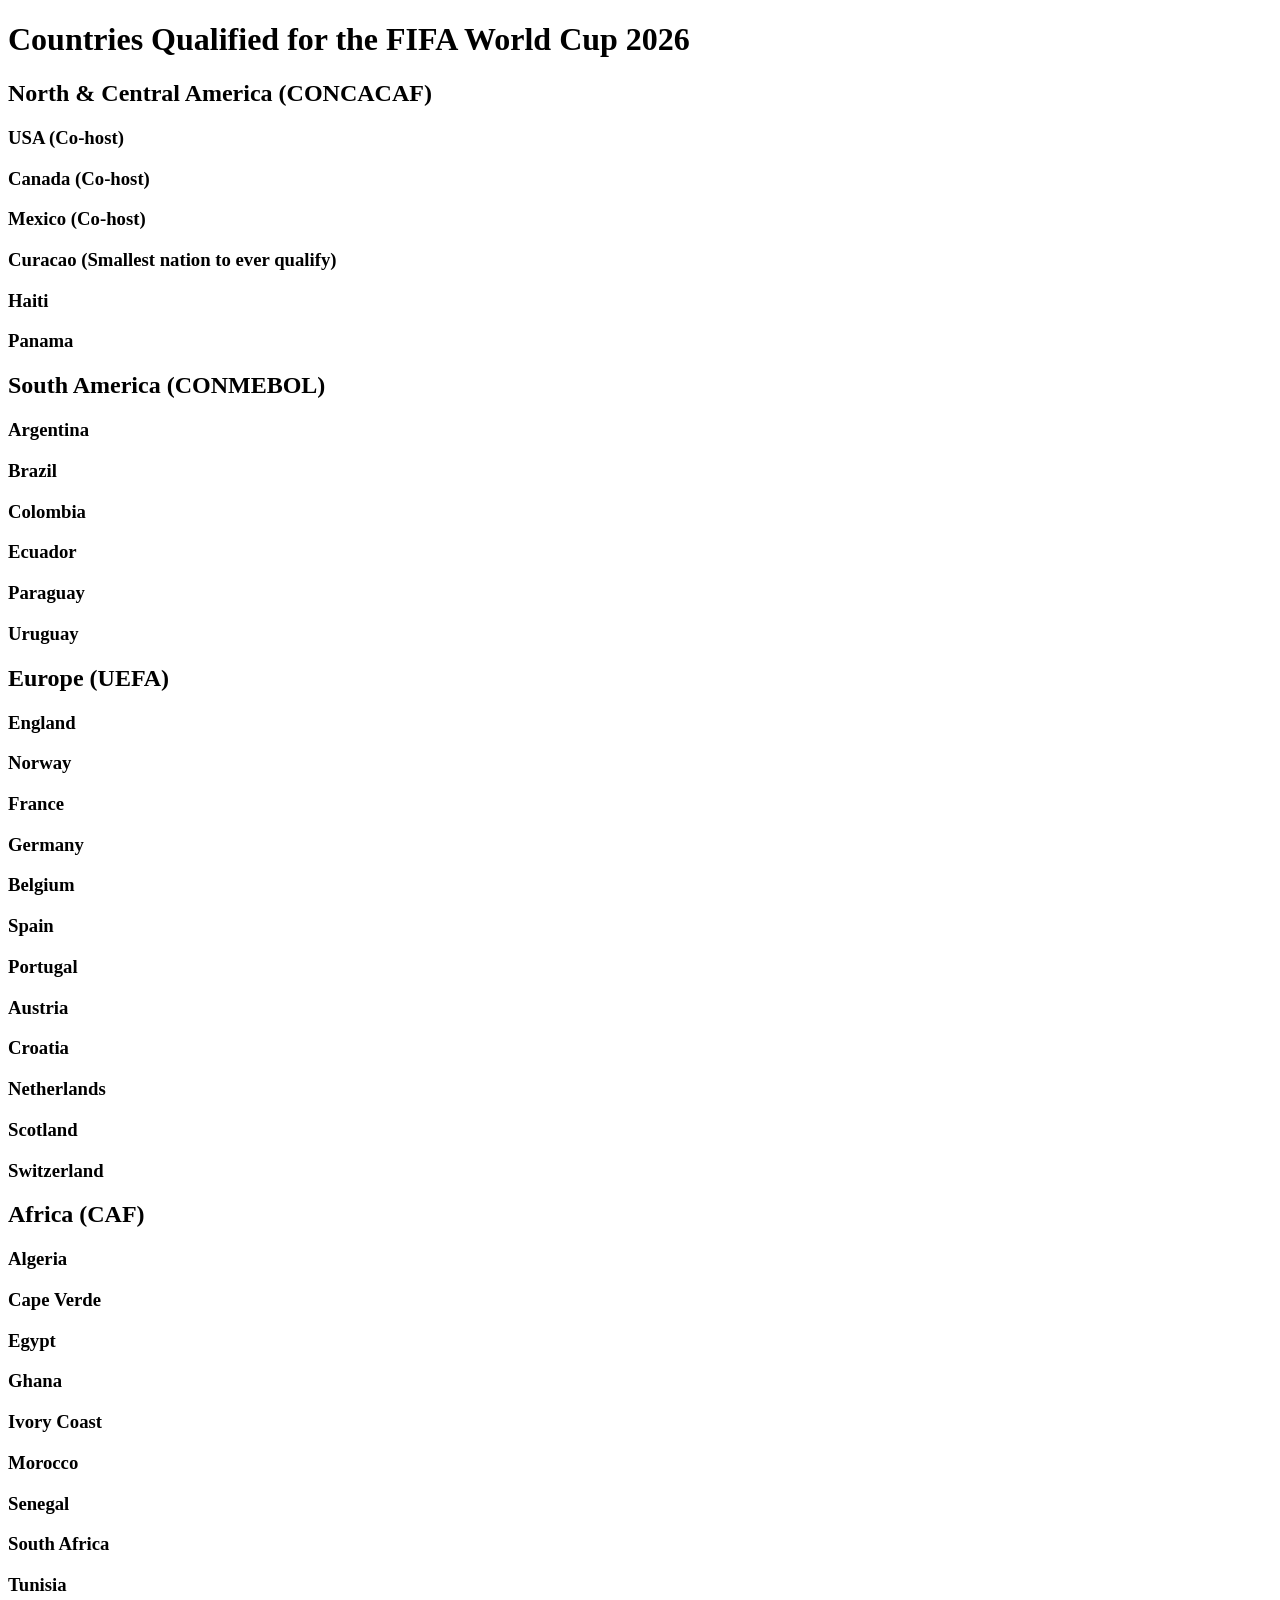
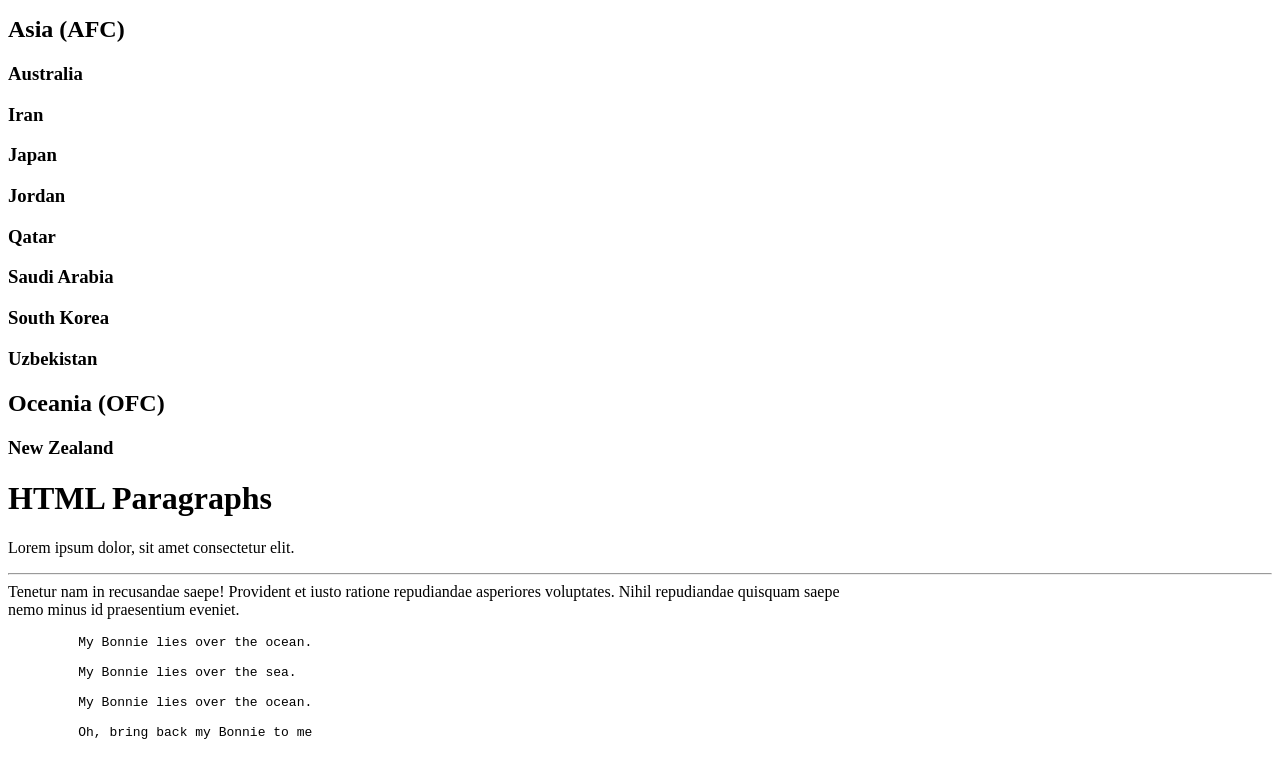
==== concepts-revision/index.html @ c2582441 "Implemented paragraphs" ====
<!DOCTYPE html>
 <html lang="en">
 <head>
    <meta charset="UTF-8">
    <meta name="viewport" content="width=, initial-scale=1.0">
    <title>Document</title>
 </head>
 <body>
    <!-- Headings -->
     
    <h1>Countries Qualified for the FIFA World Cup 2026</h1>

    <h2>North & Central America (CONCACAF)</h2>
    <h3>USA (Co-host)</h3>
    <h3>Canada (Co-host)</h3>
    <h3>Mexico (Co-host)</h3>
    <h3>Curacao (Smallest nation to ever qualify)</h3>
    <h3>Haiti</h3>
    <h3>Panama</h3>

    <h2>South America (CONMEBOL)</h2>
    <h3>Argentina</h3>
    <h3>Brazil</h3>
    <h3>Colombia</h3>
    <h3>Ecuador</h3>
    <h3>Paraguay</h3>
    <h3>Uruguay</h3>

    <h2>Europe (UEFA)</h2>
    <h3>England</h3>
    <h3>Norway</h3>
    <h3>France</h3>
    <h3>Germany</h3>
    <h3>Belgium</h3>
    <h3>Spain</h3>
    <h3>Portugal</h3>
    <h3>Austria</h3>
    <h3>Croatia</h3>
    <h3>Netherlands</h3>
    <h3>Scotland</h3>
    <h3>Switzerland</h3>

    <h2>Africa (CAF)</h2>
    <h3>Algeria</h3>
    <h3>Cape Verde</h3>
    <h3>Egypt</h3>
    <h3>Ghana</h3>
    <h3>Ivory Coast</h3>
    <h3>Morocco</h3>
    <h3>Senegal</h3>
    <h3>South Africa</h3>
    <h3>Tunisia</h3>

    <h2>Asia (AFC)</h2>
    <h3>Australia</h3>
    <h3>Iran</h3>
    <h3>Japan</h3>
    <h3>Jordan</h3>
    <h3>Qatar</h3>
    <h3>Saudi Arabia</h3>
    <h3>South Korea</h3>
    <h3>Uzbekistan</h3>

    <h2>Oceania (OFC)</h2>
    <h3>New Zealand</h3>

    <!-- Paragraphs -->
   
    <h1>HTML Paragraphs</h1>
    <p>Lorem ipsum dolor, sit amet consectetur elit. <hr>Tenetur nam in recusandae saepe! Provident et iusto ratione repudiandae asperiores voluptates. Nihil repudiandae quisquam saepe <br> nemo minus id praesentium eveniet.</p>
    <pre>
         My Bonnie lies over the ocean.

         My Bonnie lies over the sea.

         My Bonnie lies over the ocean.

         Oh, bring back my Bonnie to me
    </pre>
 </body>
 </html>
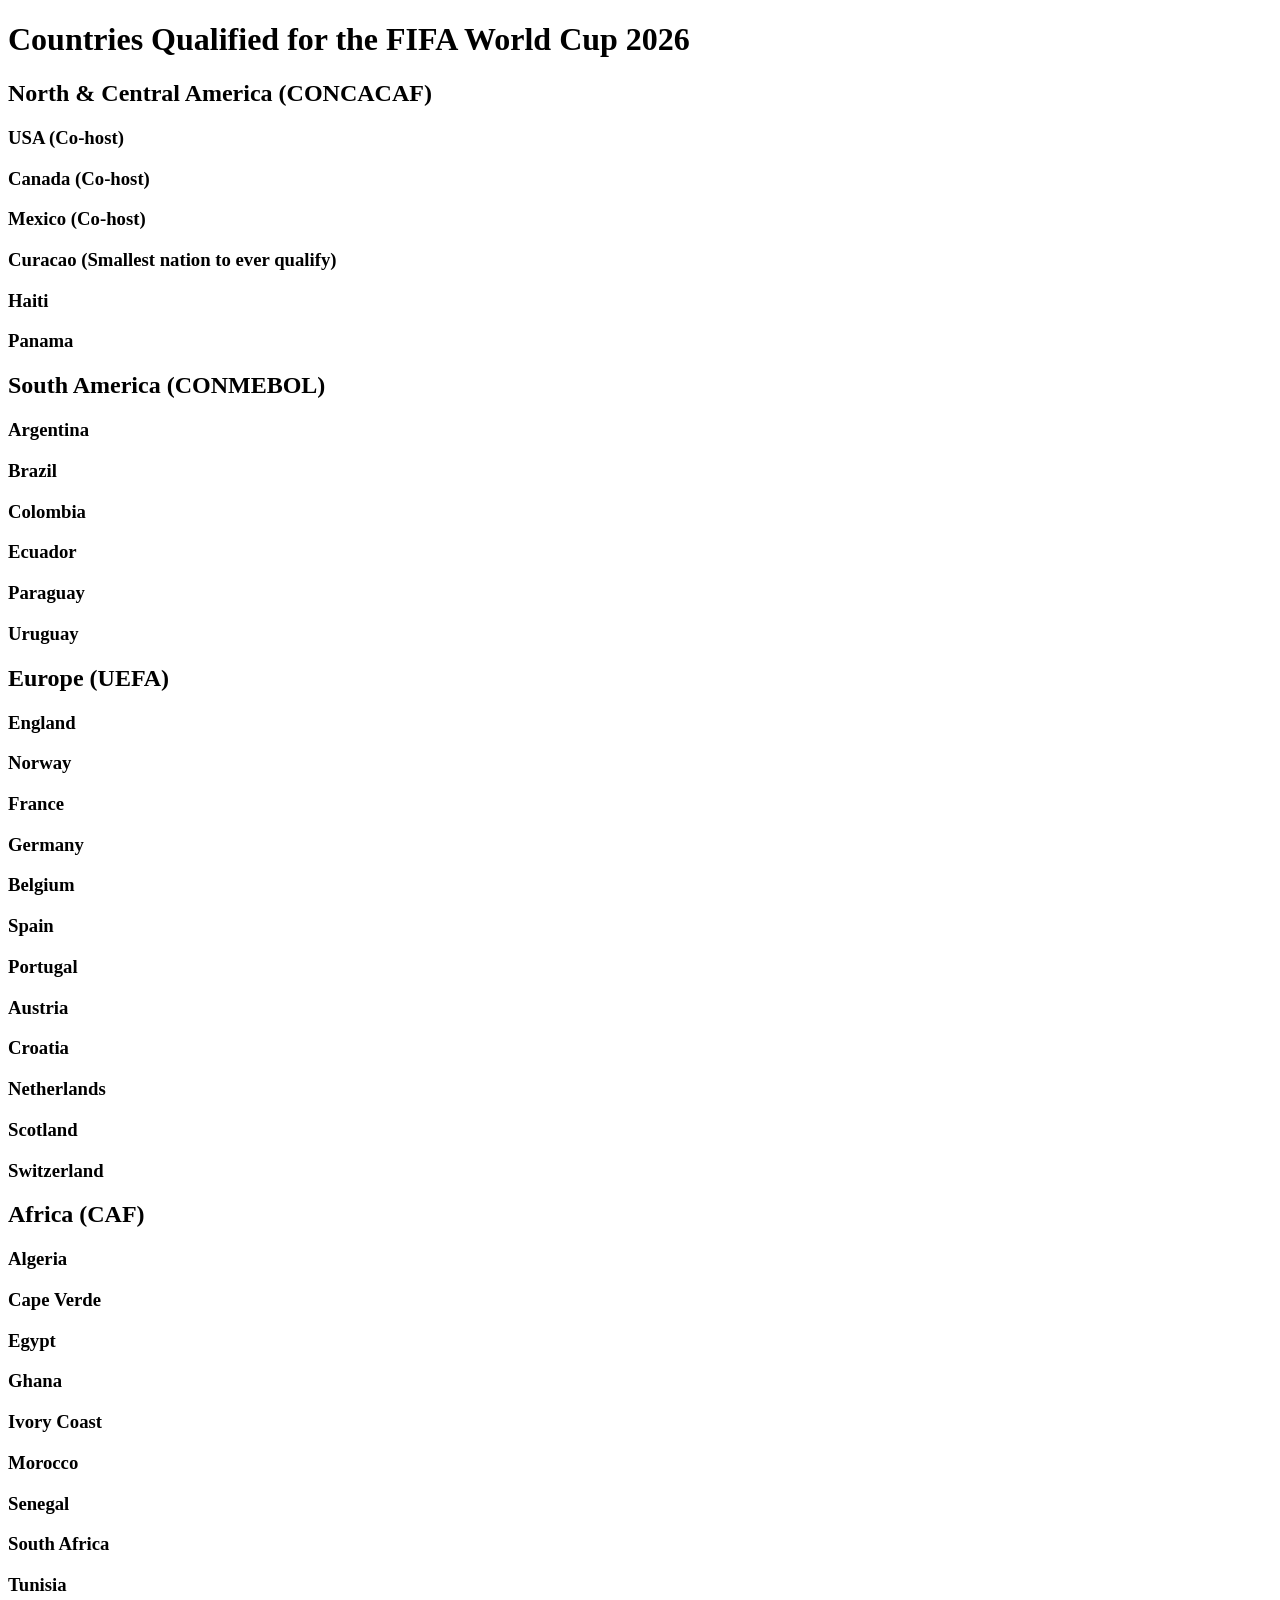
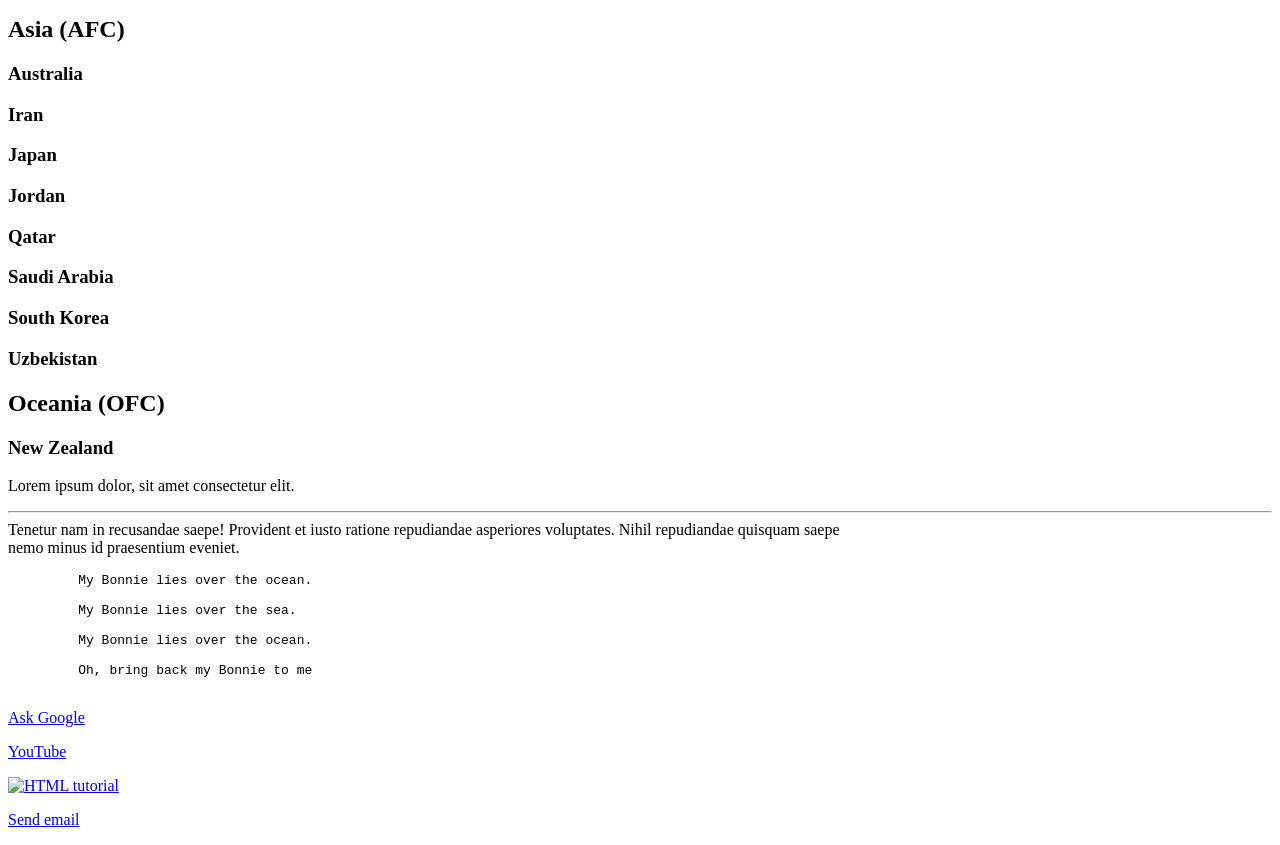
==== commit 6f2189d4: "Implemented links" ====
--- a/concepts-revision/index.html
+++ b/concepts-revision/index.html
@@ -66,7 +66,6 @@
 
     <!-- Paragraphs -->
    
-    <h1>HTML Paragraphs</h1>
     <p>Lorem ipsum dolor, sit amet consectetur elit. <hr>Tenetur nam in recusandae saepe! Provident et iusto ratione repudiandae asperiores voluptates. Nihil repudiandae quisquam saepe <br> nemo minus id praesentium eveniet.</p>
     <pre>
          My Bonnie lies over the ocean.
@@ -77,5 +76,16 @@
 
          Oh, bring back my Bonnie to me
     </pre>
+
+    <!-- Links -->
+
+    <p><a href="https://www.google.com" target="_blank">Ask Google</a></p>
+    <p><a href="https://www.youtube.com/enockeliaro" target="_top">YouTube</a></p>
+    <p><a href="default.asp">
+      <img src="smiley.gif" alt="HTML tutorial" style="width:42px;height:42px;">
+    </a></p>
+    <p><a href="mailto:enockmasakhwe@gmail.com">Send email</a></p>
+
+
  </body>
  </html>
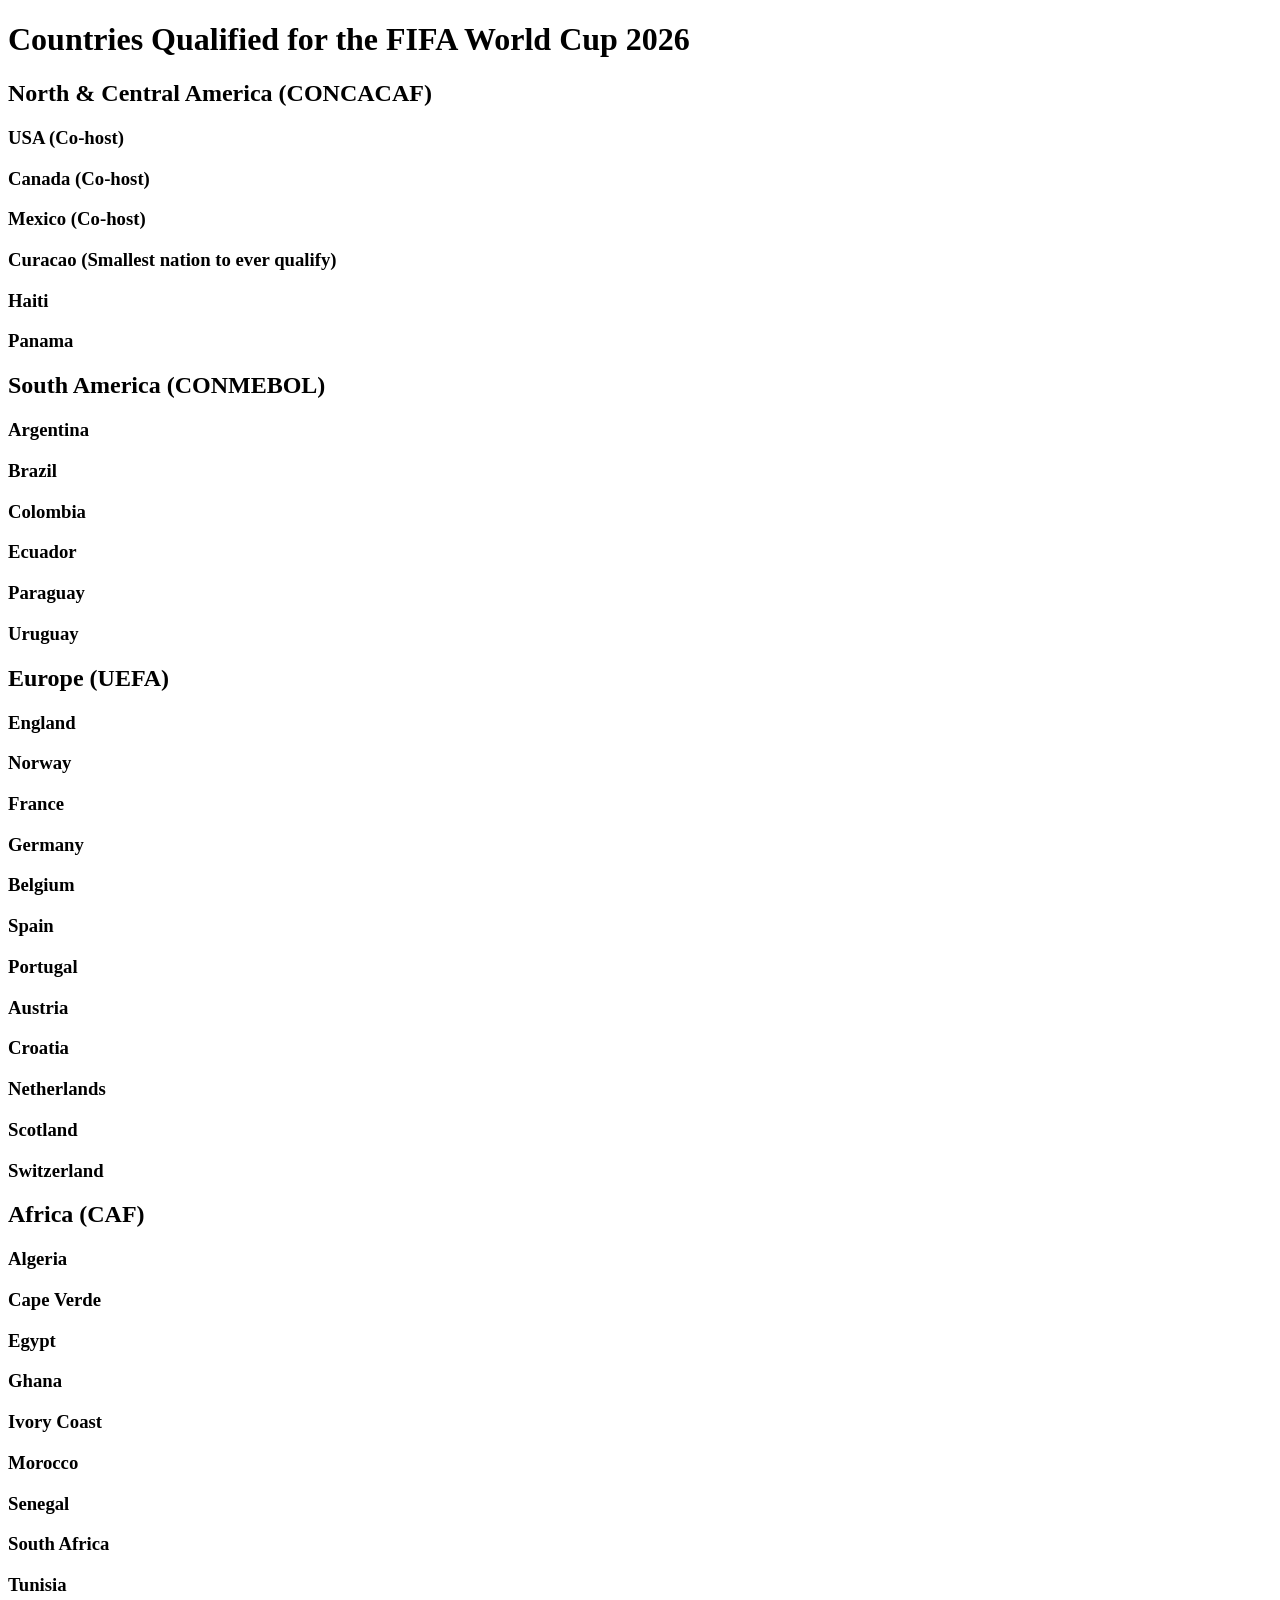
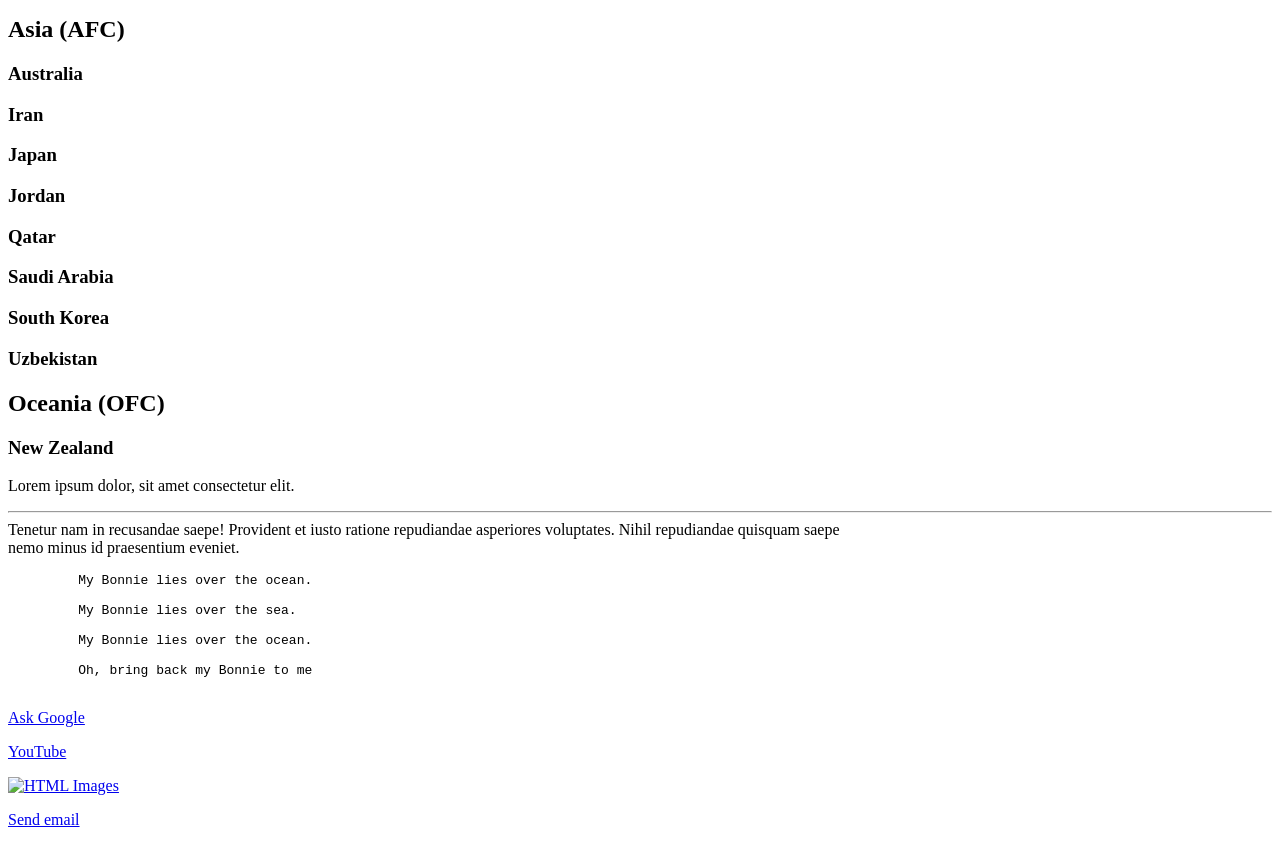
==== commit 477357f0: "Implemented page title and favicon" ====
--- a/concepts-revision/index.html
+++ b/concepts-revision/index.html
@@ -3,7 +3,8 @@
  <head>
     <meta charset="UTF-8">
     <meta name="viewport" content="width=, initial-scale=1.0">
-    <title>Document</title>
+    <link rel="icon" type="image/x-icon" href="/concepts-revision/images/html.png">
+    <title>HTML Document</title>
  </head>
  <body>
     <!-- Headings -->
@@ -82,7 +83,7 @@
     <p><a href="https://www.google.com" target="_blank">Ask Google</a></p>
     <p><a href="https://www.youtube.com/enockeliaro" target="_top">YouTube</a></p>
     <p><a href="default.asp">
-      <img src="smiley.gif" alt="HTML tutorial" style="width:42px;height:42px;">
+      <img src="https://www.flaticon.com/free-icons/smile" title="smile icons" alt="HTML Images" style="width:42px;height:42px;">
     </a></p>
     <p><a href="mailto:enockmasakhwe@gmail.com">Send email</a></p>
 
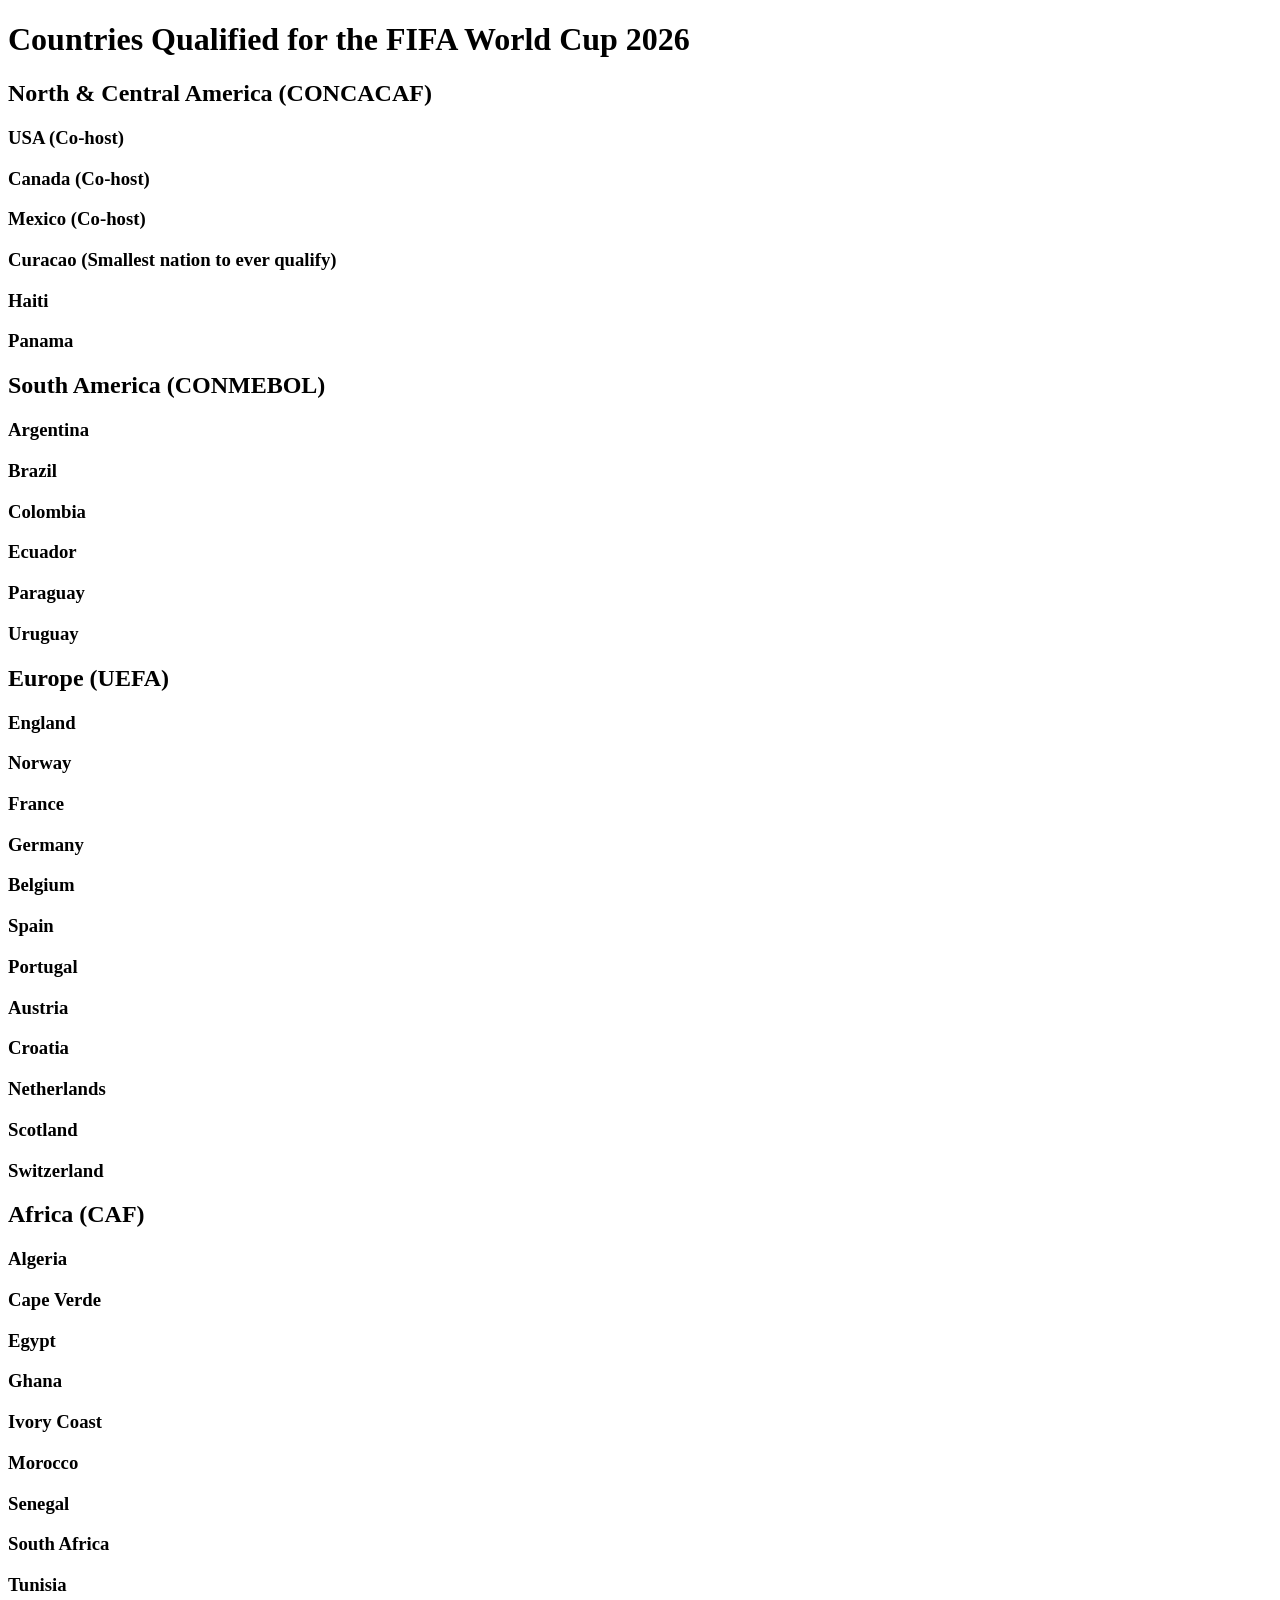
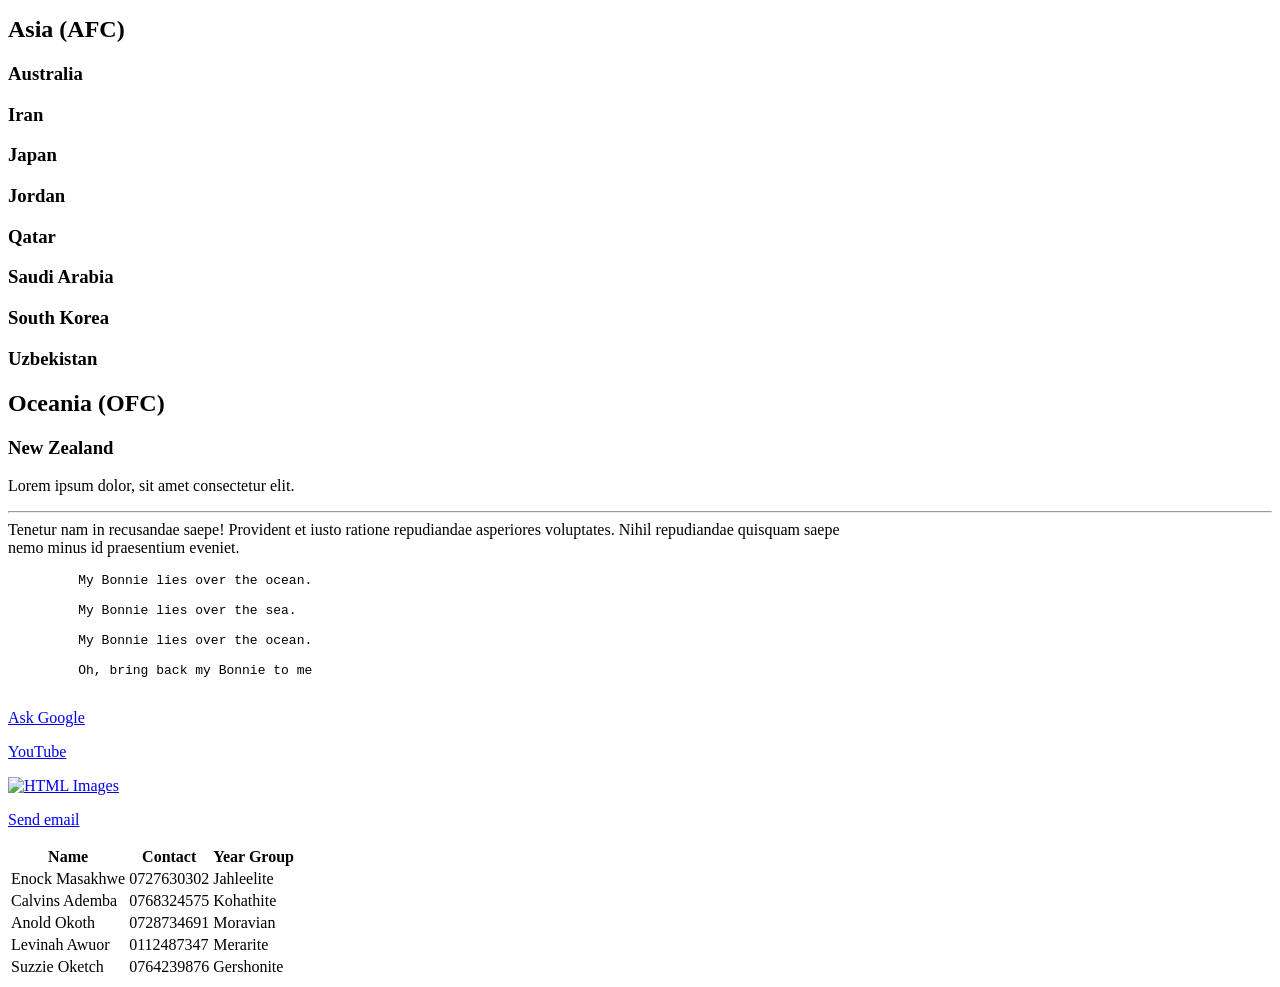
==== commit 801962ec: "Implemented a table" ====
--- a/concepts-revision/index.html
+++ b/concepts-revision/index.html
@@ -87,6 +87,41 @@
     </a></p>
     <p><a href="mailto:enockmasakhwe@gmail.com">Send email</a></p>
 
+    <!-- Tables -->
+
+    <table>
+      <tr>
+         <th>Name</th>
+         <th>Contact</th>
+         <th>Year Group</th>
+      </tr>
+      <tr>
+         <td>Enock Masakhwe</td>
+         <td>0727630302</td>
+         <td>Jahleelite</td>
+      </tr>
+      <tr>
+         <td>Calvins Ademba</td>
+         <td>0768324575</td>
+         <td>Kohathite</td>
+      </tr>
+      <tr>
+         <td>Anold Okoth</td>
+         <td>0728734691</td>
+         <td>Moravian</td>
+      </tr>
+      <tr>
+         <td>Levinah Awuor</td>
+         <td>0112487347</td>
+         <td>Merarite</td>
+      </tr>
+      <tr>
+         <td>Suzzie Oketch</td>
+         <td>0764239876</td>
+         <td>Gershonite</td>
+      </tr>
+    </table>
+
 
  </body>
  </html>
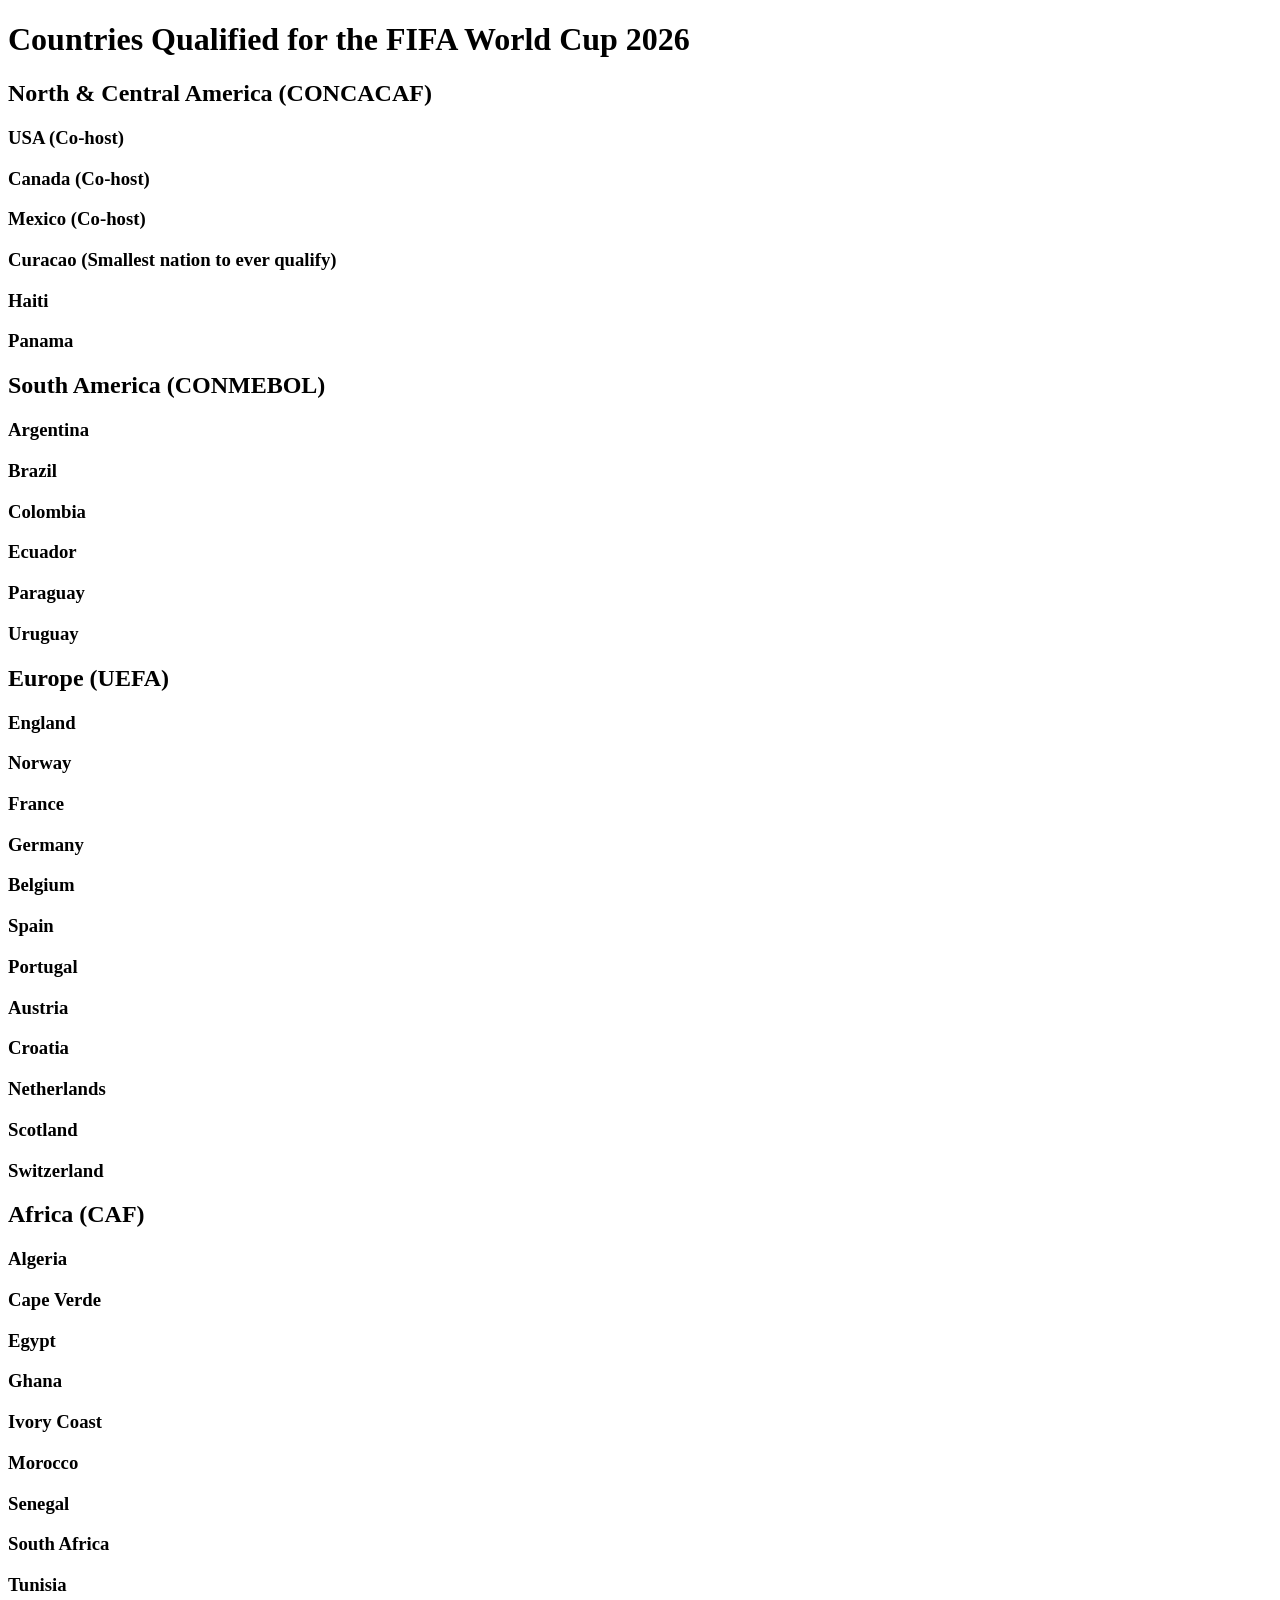
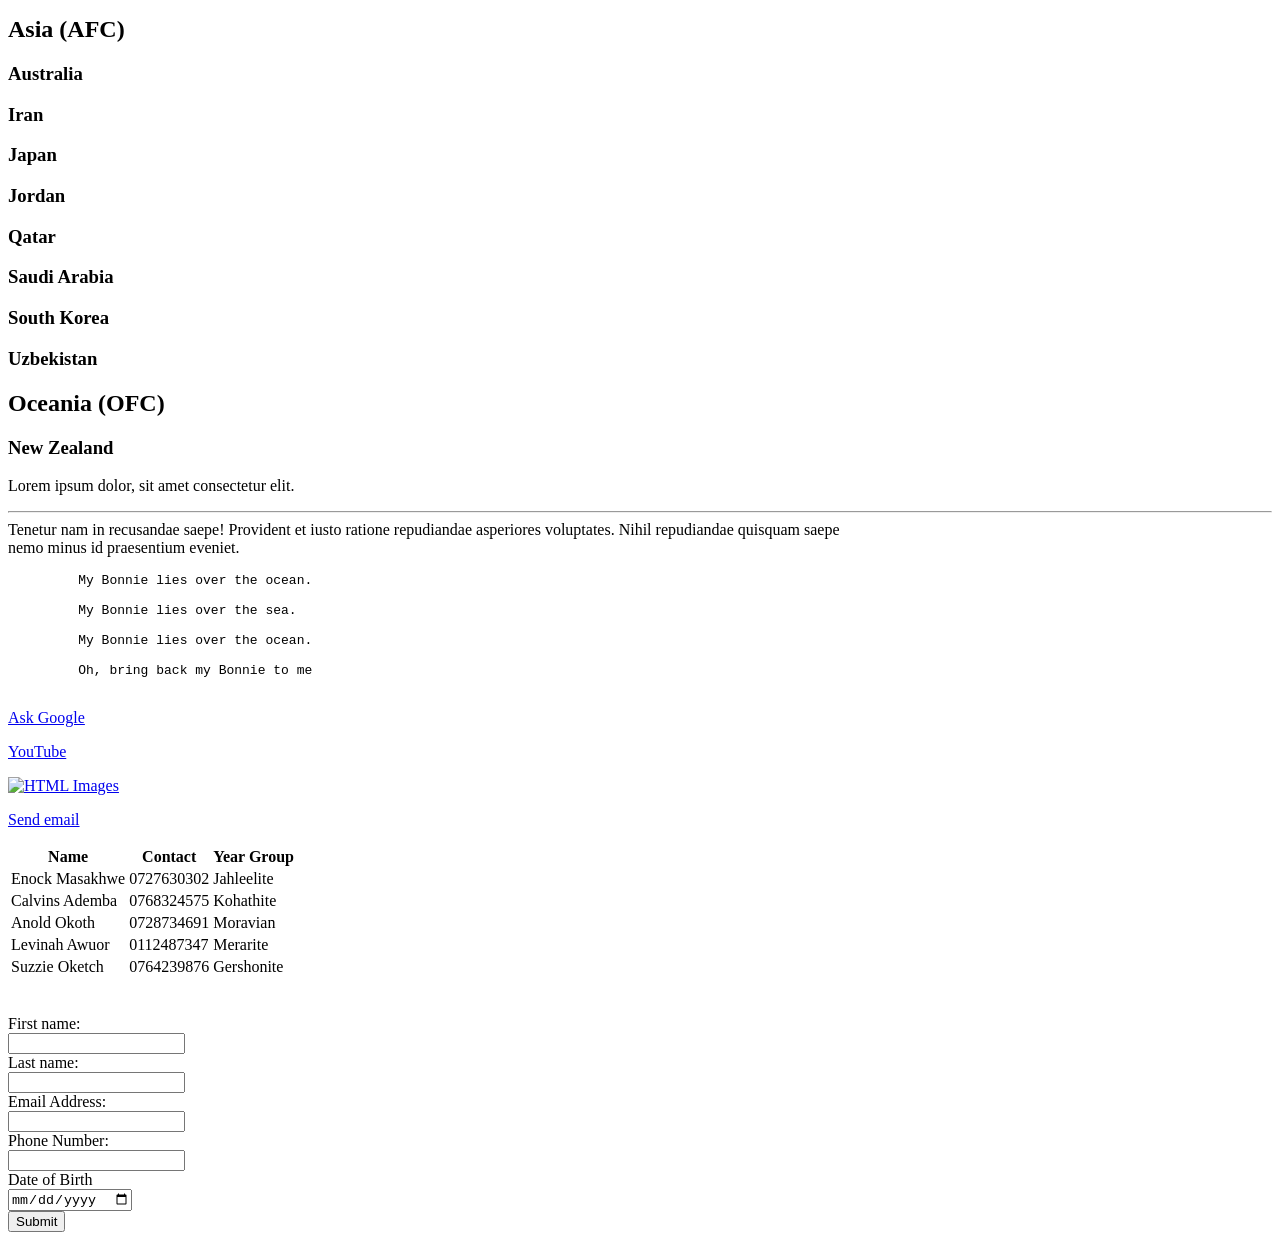
==== commit 504a5263: "Implemented forms" ====
--- a/concepts-revision/index.html
+++ b/concepts-revision/index.html
@@ -121,6 +121,25 @@
          <td>Gershonite</td>
       </tr>
     </table>
+    <br>
+    <br>
+
+    <!-- Forms -->
+
+    <form action="" autocomplete="on">
+      <label for="fname">First name:</label><br>
+      <input type="text" id="fname" name="fname"><br>
+      <label for="lname">Last name:</label><br>
+      <input type="text" id="lname" name="lname"><br>
+      <label for="email">Email Address:</label><br>
+      <input type="email" id="email" name="email"><br>
+      <label for="phone">Phone Number:</label><br>
+      <input type="phone" id="phone" name="phone"><br>
+      <label for="dob">Date of Birth</label><br>
+      <input type="date" id="dob" name="dob"><br>
+      <button type="submit" onclick="alert('Are you sure you want to submit?')">Submit</button>
+
+    </form>
 
 
  </body>
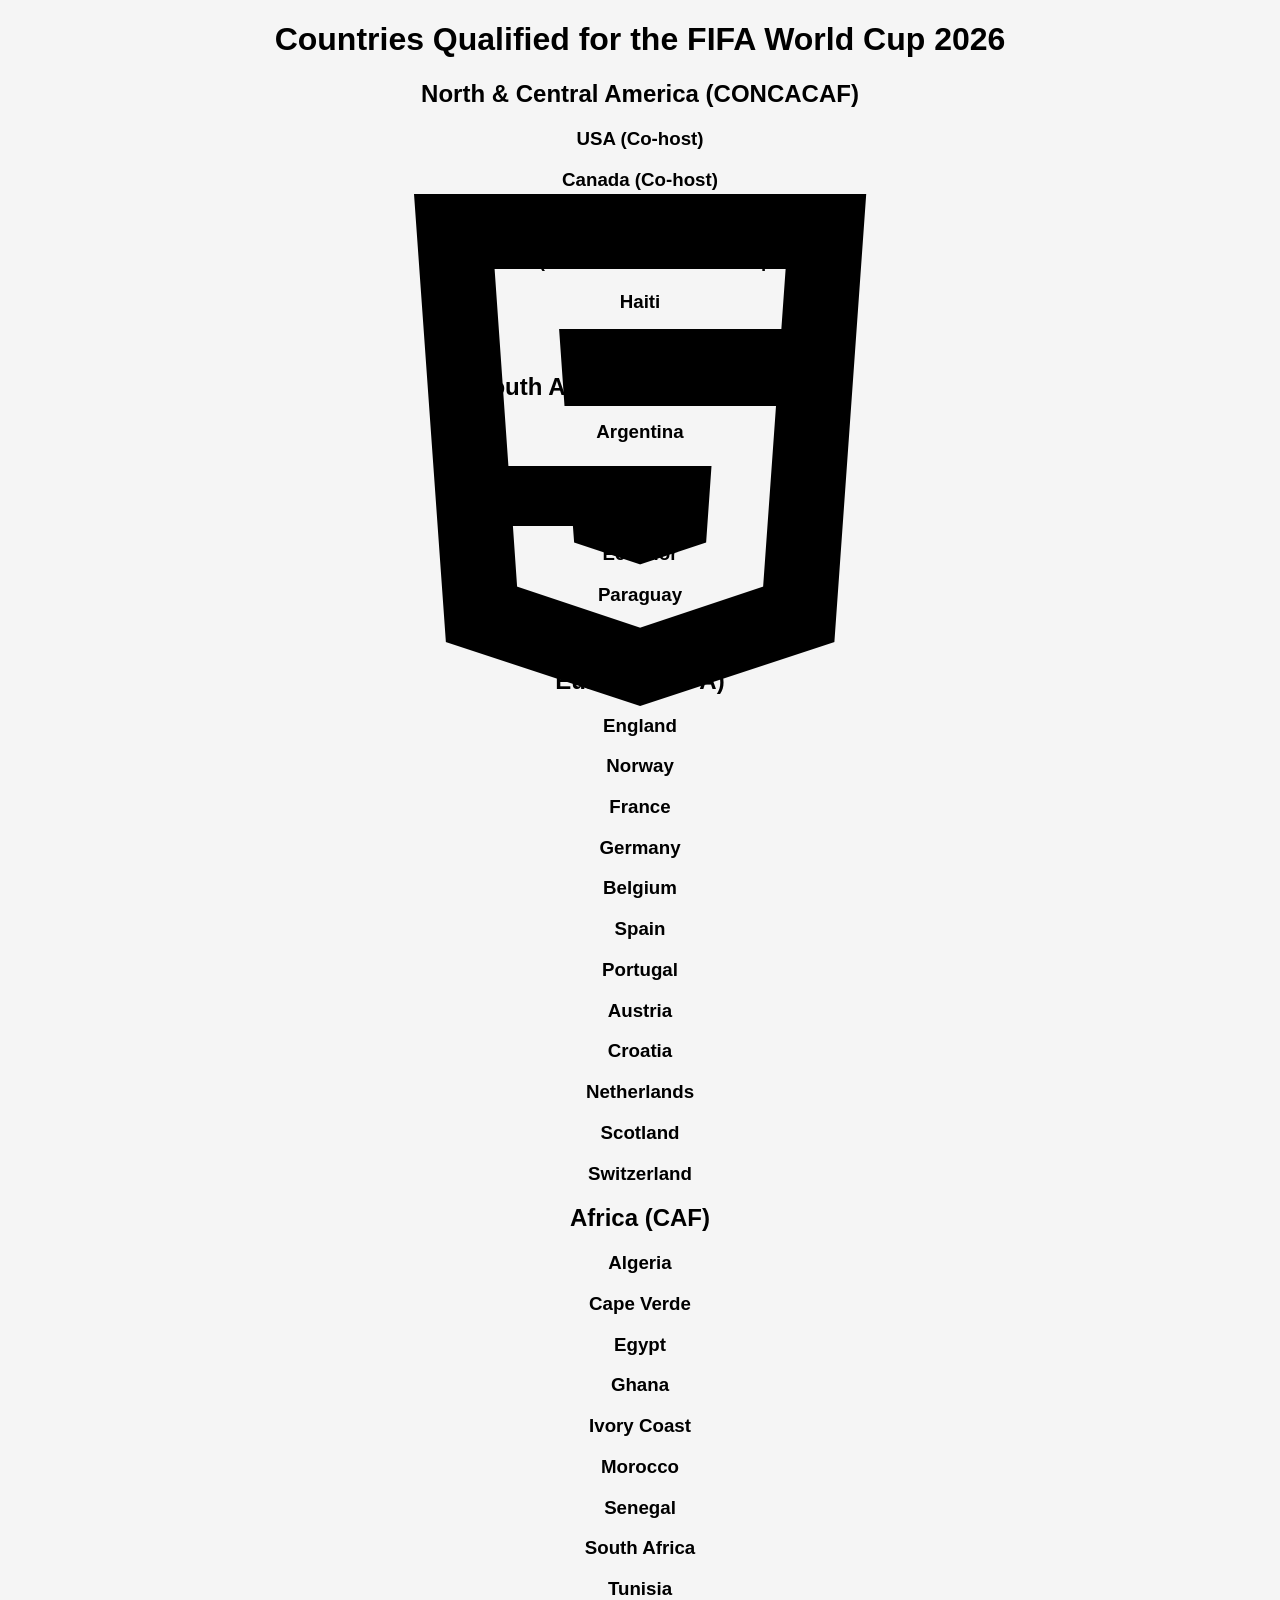
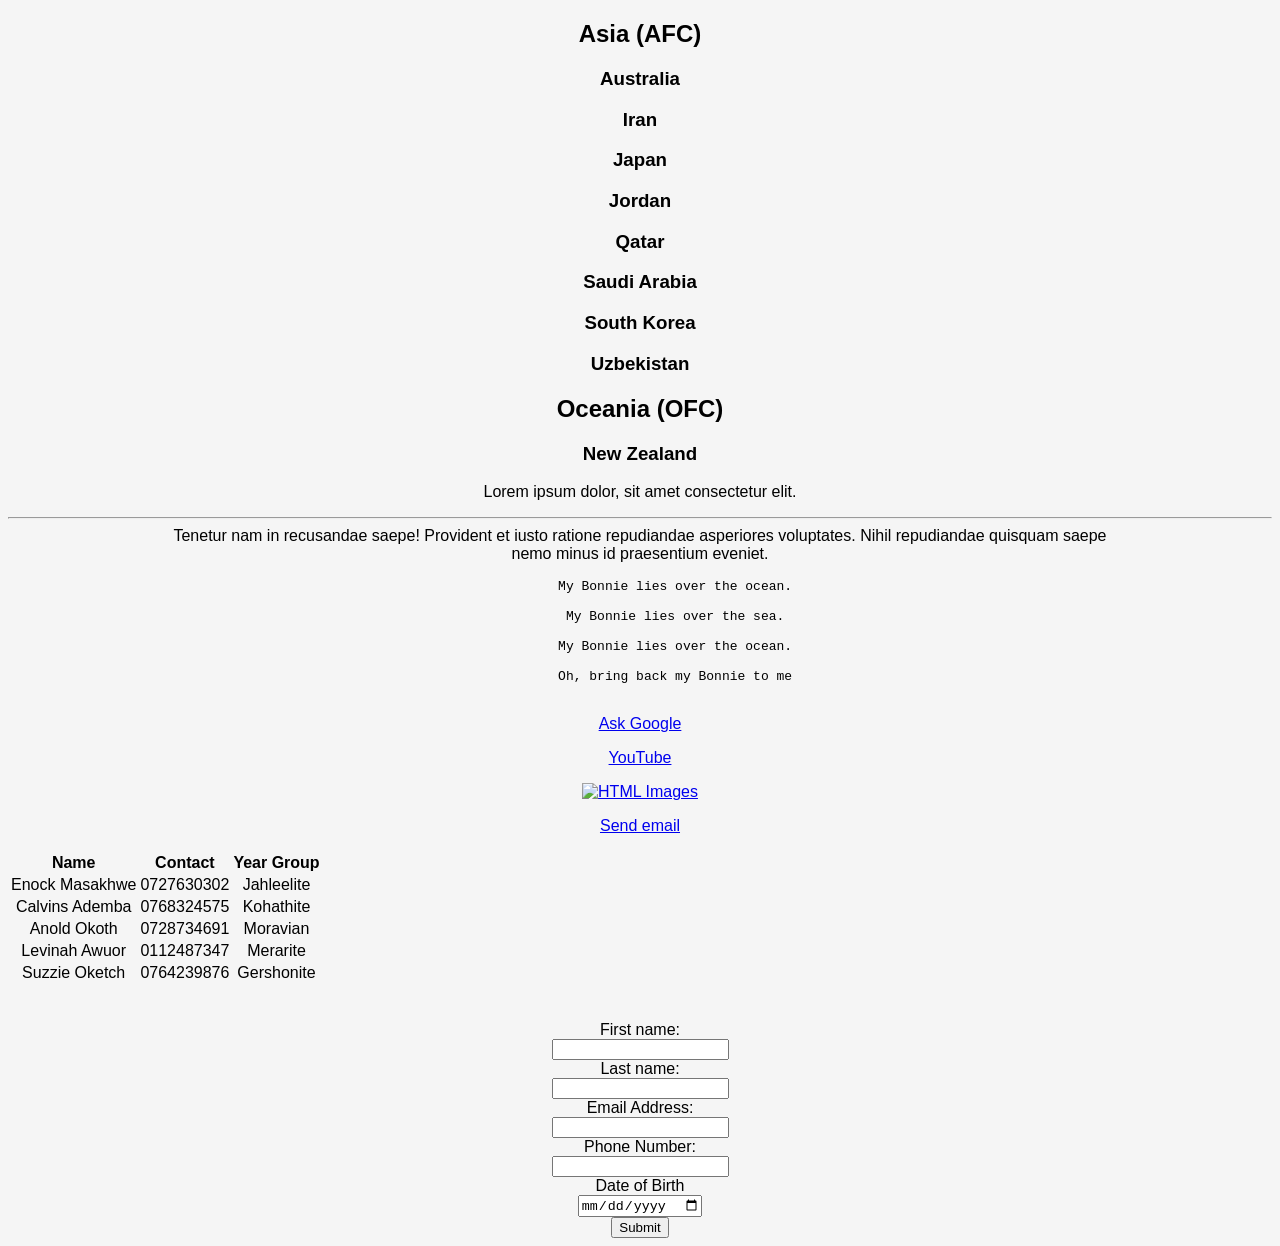
==== commit f6e8d917: "Added a CSSS file, implemented background styles" ====
--- a/concepts-revision/index.html
+++ b/concepts-revision/index.html
@@ -4,6 +4,7 @@
     <meta charset="UTF-8">
     <meta name="viewport" content="width=, initial-scale=1.0">
     <link rel="icon" type="image/x-icon" href="/concepts-revision/images/html.png">
+    <link rel="stylesheet" href="styles.css">
     <title>HTML Document</title>
  </head>
  <body>
--- a/concepts-revision/styles.css
+++ b/concepts-revision/styles.css
@@ -0,0 +1,9 @@
+body {
+    background-color: whitesmoke;
+    background-image: url("images/html.png");
+    background-repeat: no-repeat;
+    background-position: center;
+    background-attachment: fixed;
+    font-family: 'Gill Sans', 'Gill Sans MT', Calibri, 'Trebuchet MS', sans-serif;
+    text-align: center;
+}
